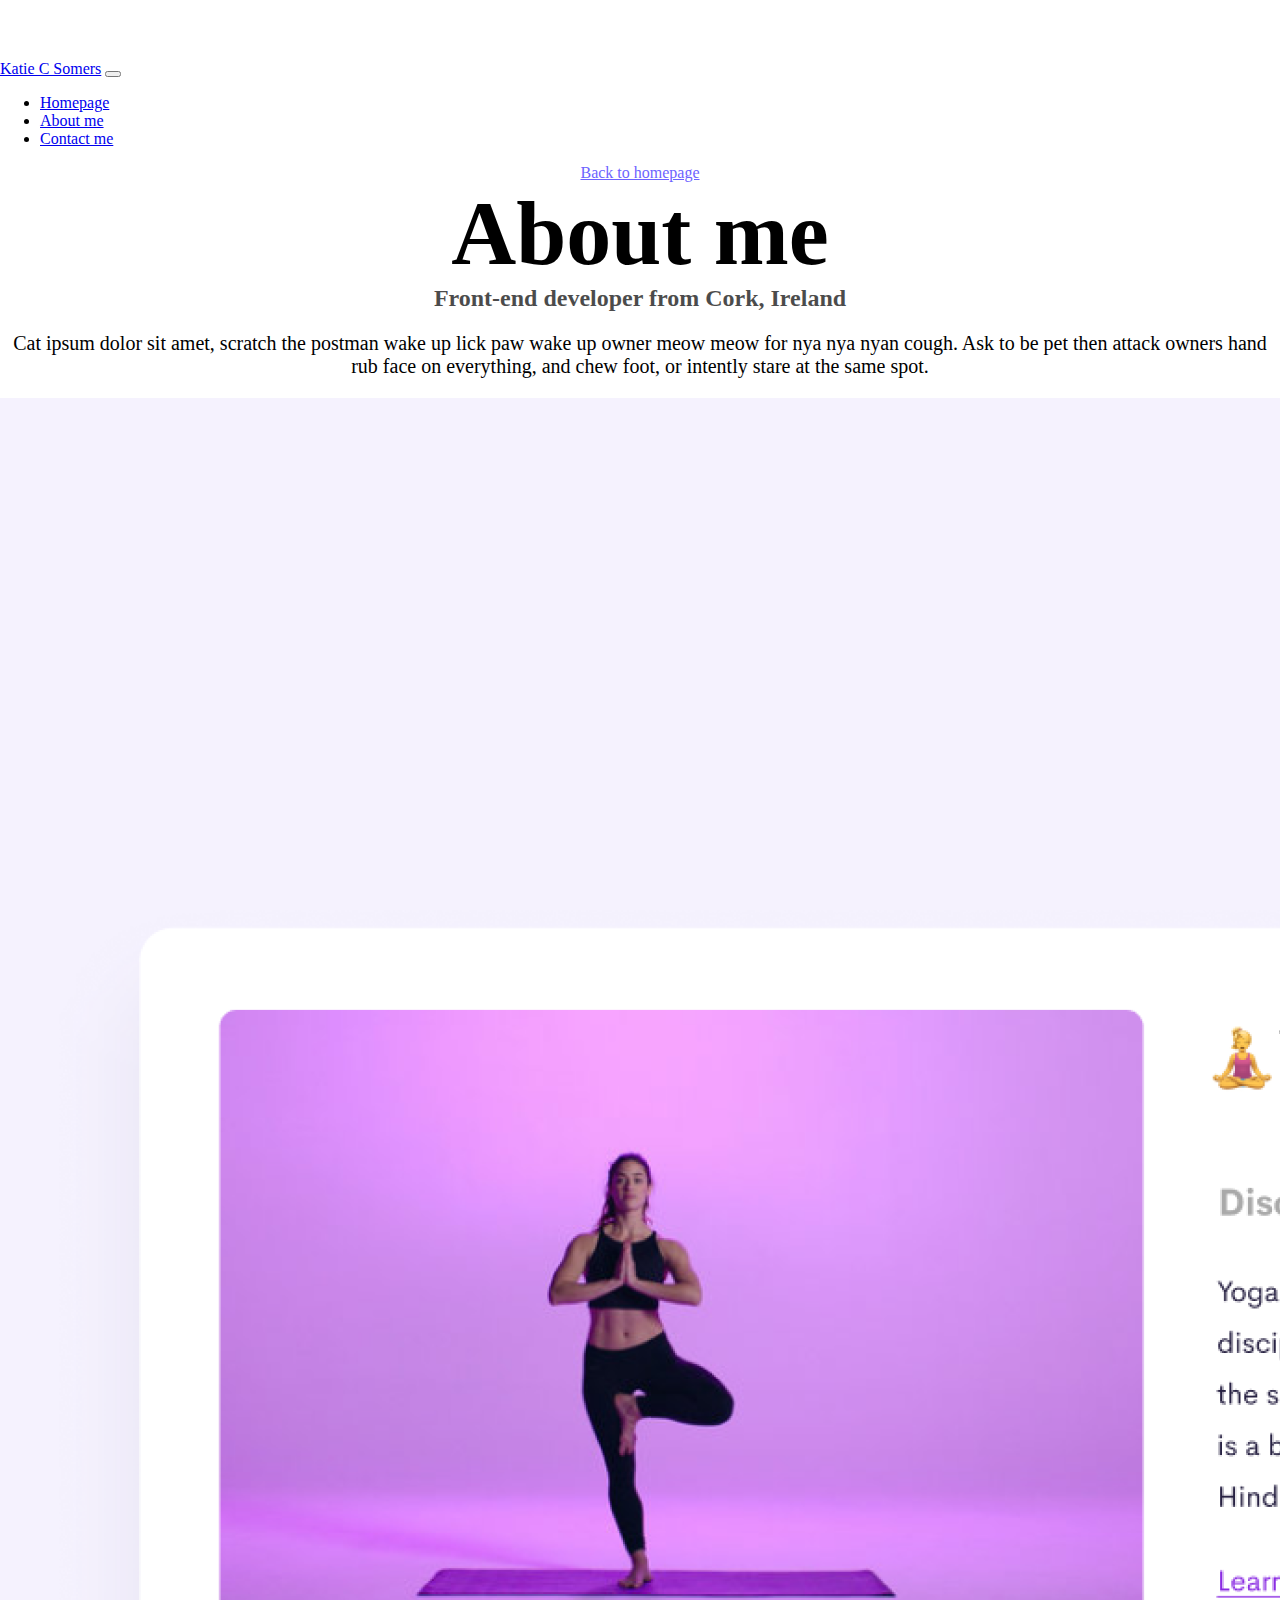
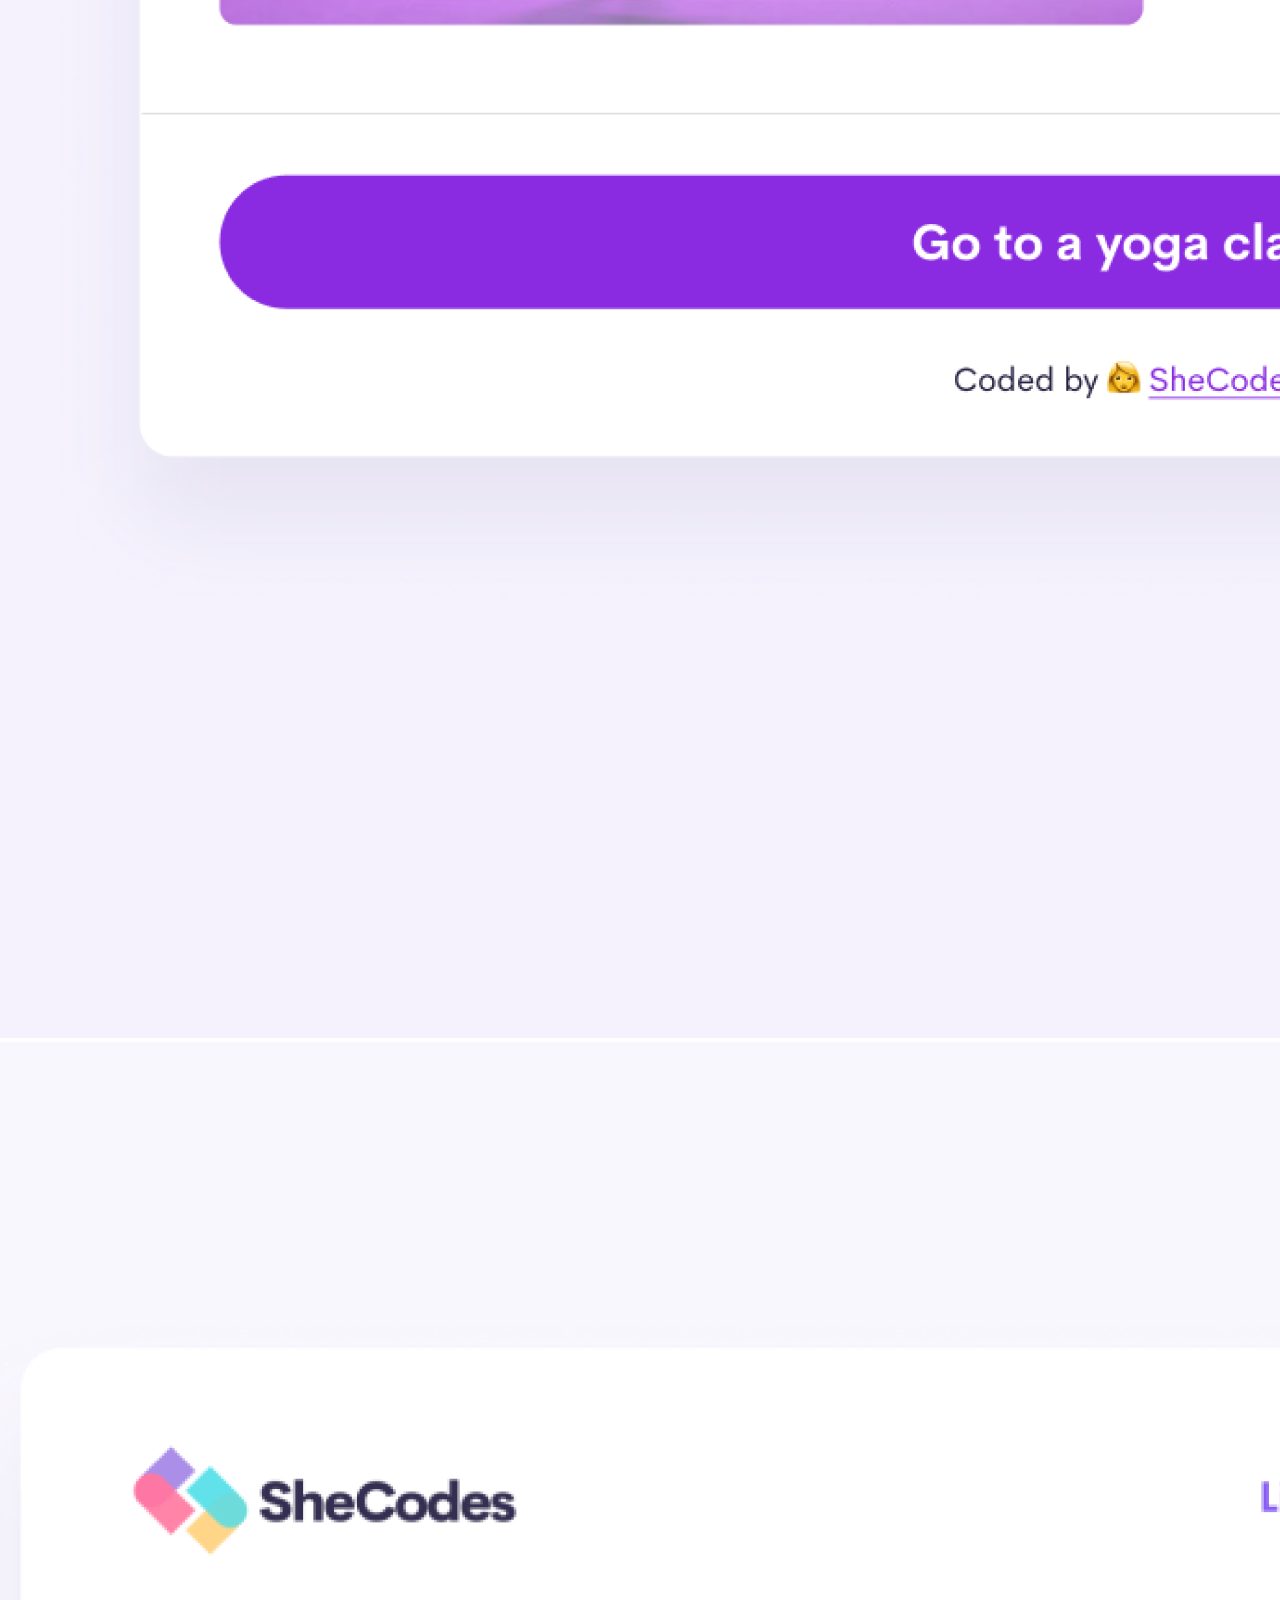
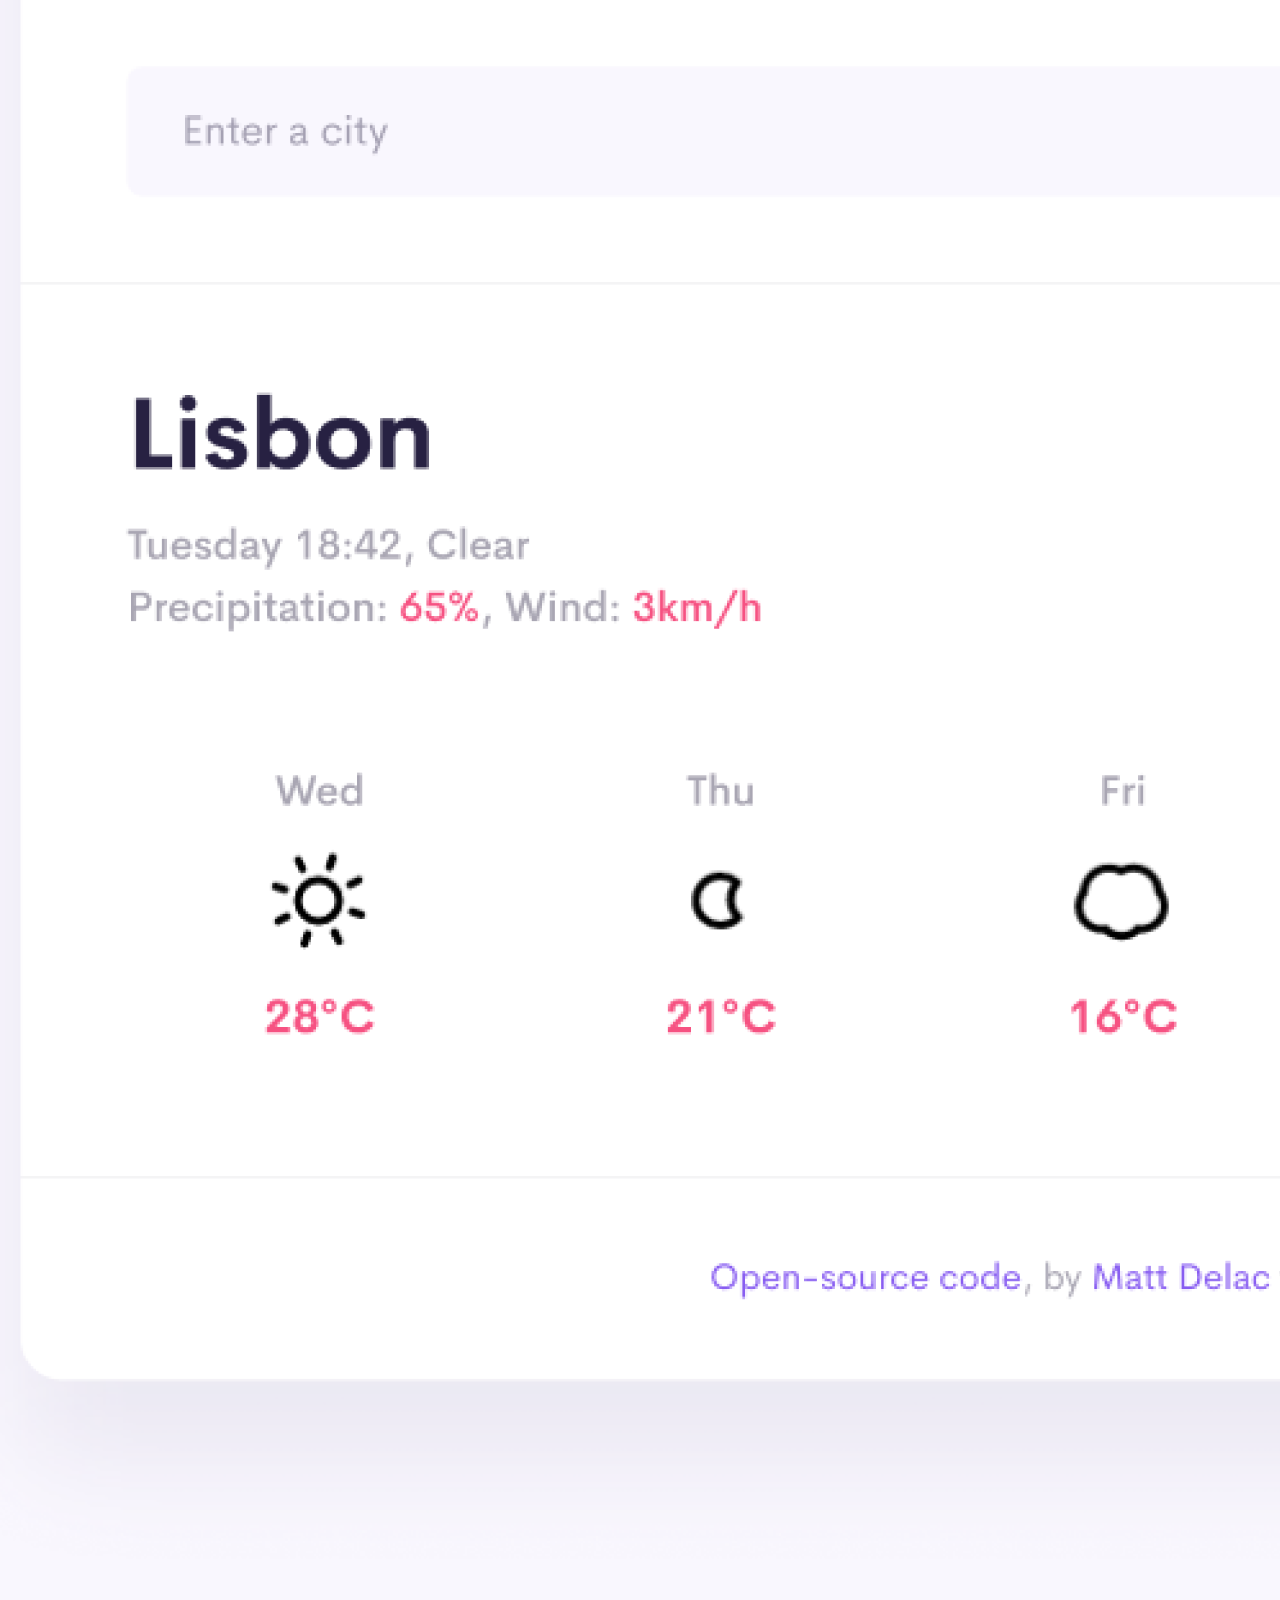
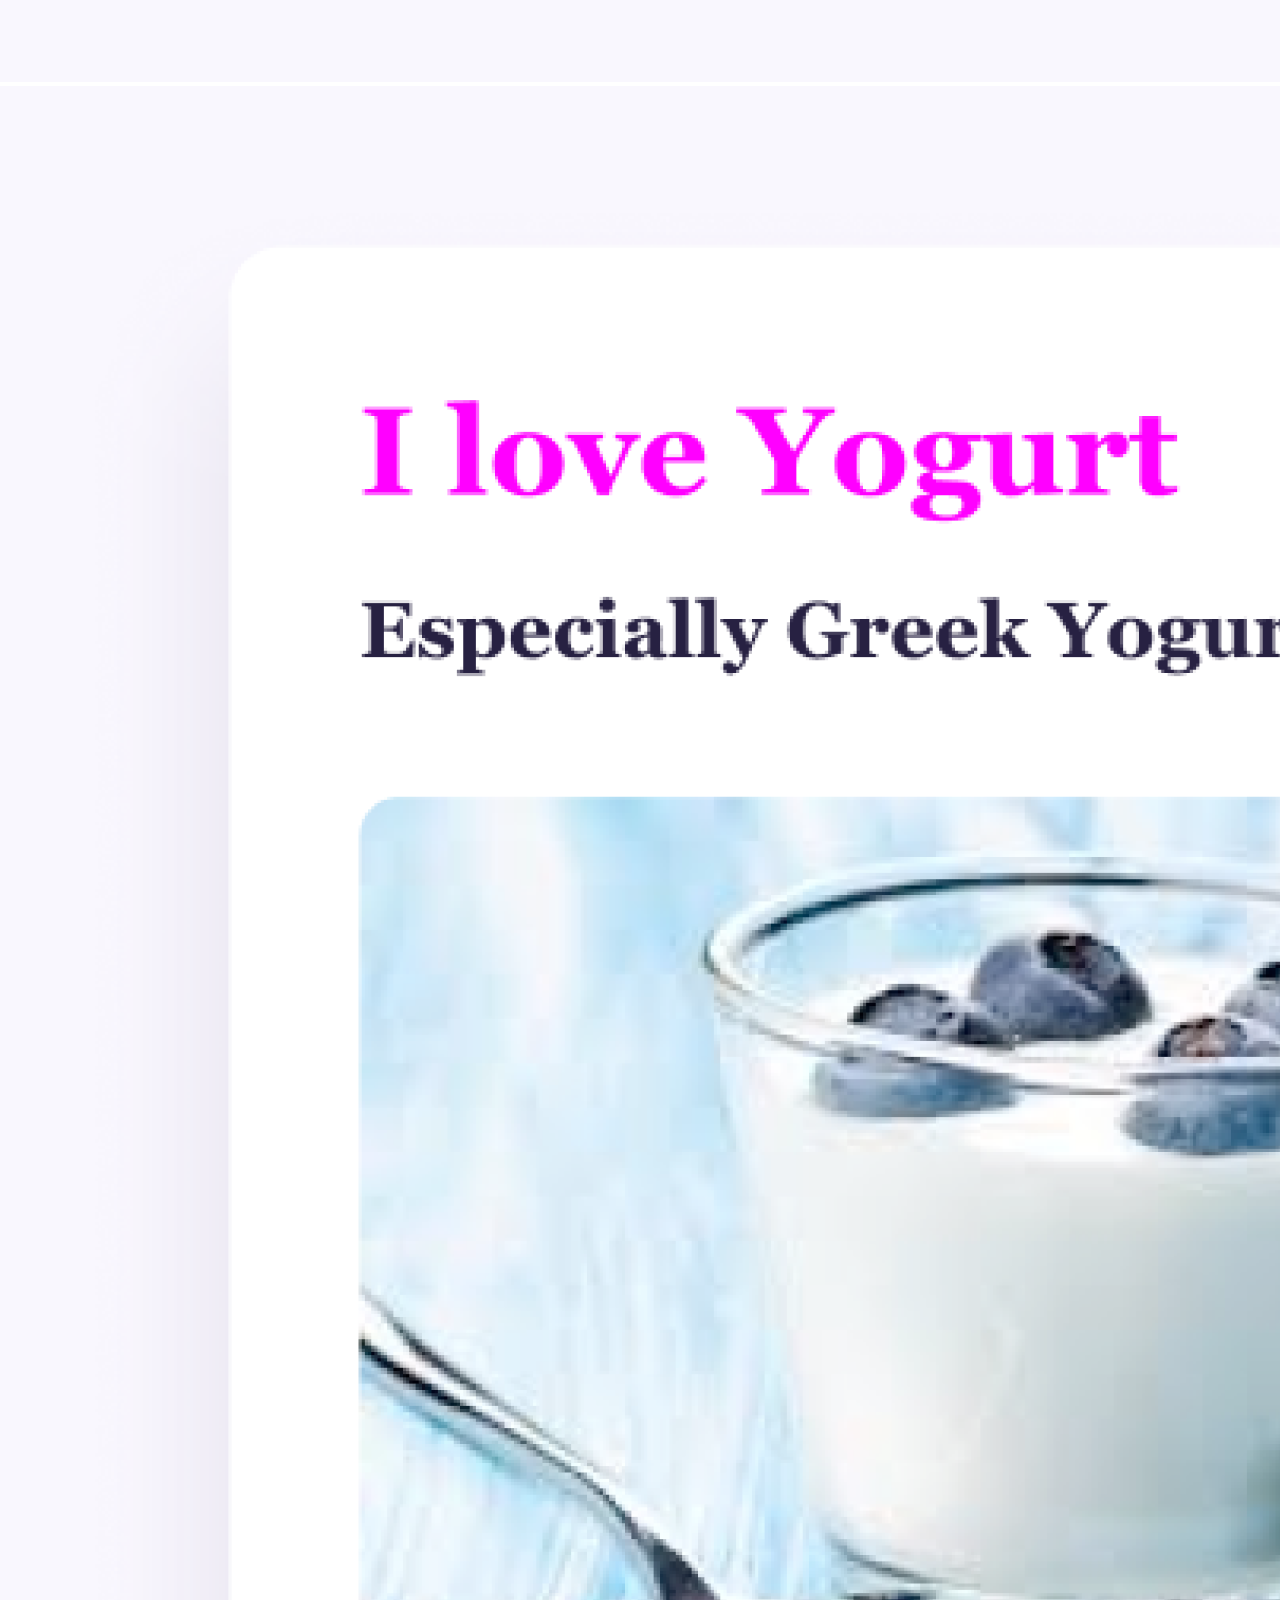
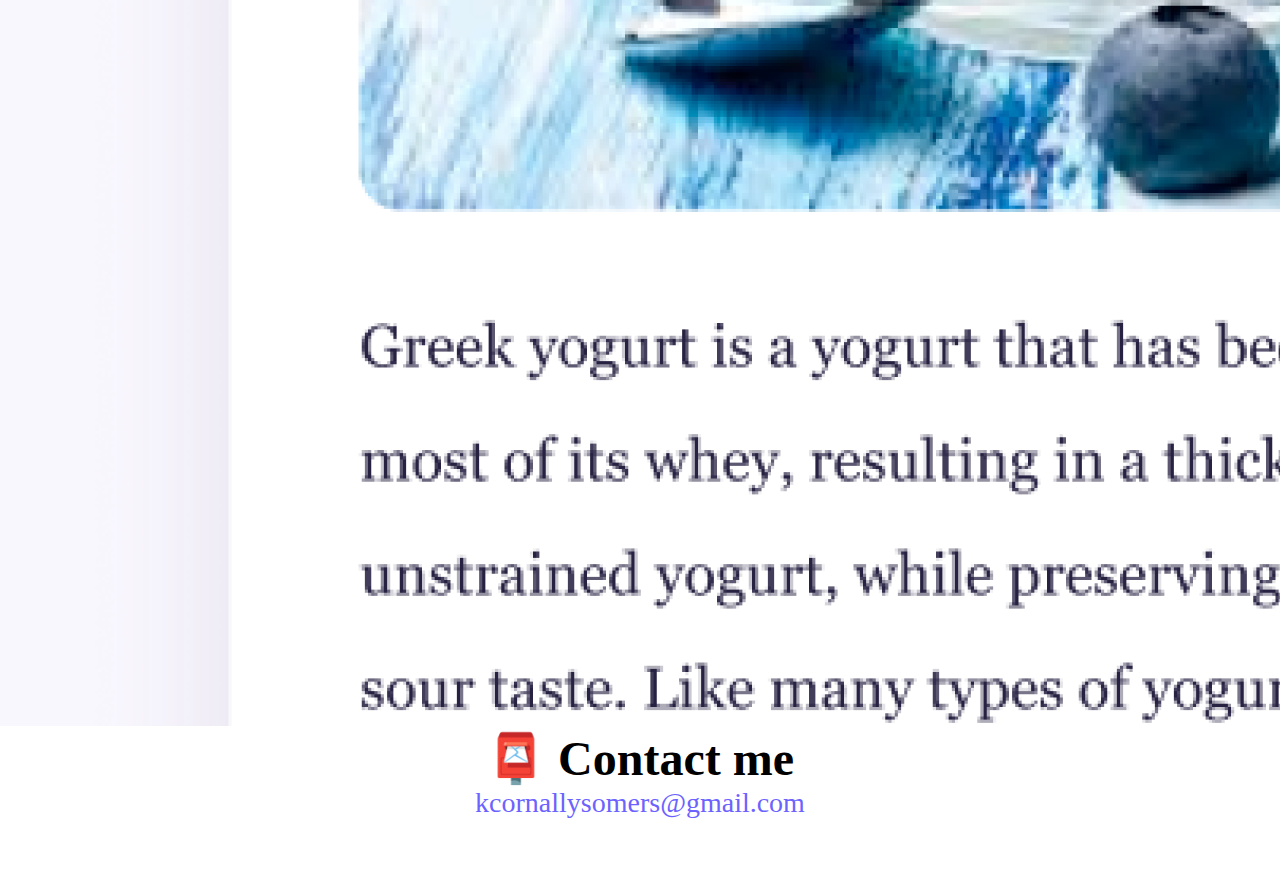
==== about.html @ aad59371 "Initial commit" ====
<!DOCTYPE html>
<html lang="en">
  <head>
    <meta charset="UTF-8" />
    <meta http-equiv="X-UA-Compatible" content="IE=edge" />
    <meta name="viewport" content="width=device-width, initial-scale=1.0" />
    <link
      href="https://cdn.jsdelivr.net/npm/bootstrap@5.2.2/dist/css/bootstrap.min.css"
      rel="stylesheet"
      integrity="sha384-Zenh87qX5JnK2Jl0vWa8Ck2rdkQ2Bzep5IDxbcnCeuOxjzrPF/et3URy9Bv1WTRi"
      crossorigin="anonymous"
    />
    <script
      src="https://cdn.jsdelivr.net/npm/bootstrap@5.2.2/dist/js/bootstrap.bundle.min.js"
      integrity="sha384-OERcA2EqjJCMA+/3y+gxIOqMEjwtxJY7qPCqsdltbNJuaOe923+mo//f6V8Qbsw3"
      crossorigin="anonymous"
    ></script>
    <link rel="stylesheet" href="style.css" />
    <title>About Katie C Somers</title>
  </head>
  <body>
    <nav class="navbar navbar-expand-lg bg-light fixed-top w-100">
      <div class="container">
        <a class="navbar-brand" href="#">Katie C Somers</a>
        <button
          class="navbar-toggler"
          type="button"
          data-bs-toggle="collapse"
          data-bs-target="#navbarNav"
          aria-controls="navbarNav"
          aria-expanded="false"
          aria-label="Toggle navigation"
        >
          <span class="navbar-toggler-icon"></span>
        </button>
        <div class="collapse navbar-collapse" id="navbarNav">
          <ul class="navbar-nav">
            <li class="nav-item">
              <a class="nav-link" aria-current="page" href="#">Homepage</a>
            </li>
            <li class="nav-item">
              <a class="nav-link active" href="about.html">About me</a>
            </li>
            <li class="nav-item">
              <a class="nav-link" href="about.html#contact">Contact me</a>
            </li>
          </ul>
        </div>
      </div>
    </nav>

    <a href="index.html" class="homepage-link">Back to homepage</a>
    <h1>About me</h1>
    <h3>Front-end developer from Cork, Ireland</h3>
    <p class="m-4">
      Cat ipsum dolor sit amet, scratch the postman wake up lick paw wake up
      owner meow meow for nya nya nyan cough. Ask to be pet then attack owners
      hand rub face on everything, and chew foot, or intently stare at the same
      spot.
    </p>
    <div class="container">
      <div class="row mt-3 mb-3">
        <div class="col-sm-4">
          <img
            src="images/yoga.png"
            alt="yoga picture"
            class="img-fluid shadow rounded p-2"
          />
        </div>
        <div class="col-sm-4">
          <img
            src="images/weather.png"
            alt="weather app picture"
            class="img-fluid shadow rounded p-2"
          />
        </div>
        <div class="col-sm-4">
          <img
            src="images/yogurt.png"
            alt="yoghurt app picture"
            class="img-fluid shadow rounded p-2"
          />
        </div>
      </div>
    </div>

    <div id="contact">
      <h2>📮 Contact me</h2>
      <a href="mailto:kcornallysomers@gmail.com" class="email-link">
        kcornallysomers@gmail.com
      </a>
    </div>
  </body>
</html>
---- style.css ----
:root {
  --primary-color: #6c63ff;
  --secondary-color: #f5f2fe;
  --box-shadow: 0 5px 10px rgba(0, 0, 0, 0.3);
}

body {
  margin: 60px auto;
  font-family: "Times New Roman", Times, serif;
}

h1,
h2,
h3 {
  text-align: center;
  margin: 0;
}

h1 {
  font-size: 90px;
}

h2 {
  font-size: 48px;
}

h3 {
  font-size: 24px;
  opacity: 0.7;
}

p {
  text-align: center;
  font-size: 20px;
}

.navigation-links {
  display: flex;
  margin-top: 40px;
  justify-content: center;
}

.navigation-links a {
  margin: 20px;
  border-radius: 4px;
  padding: 20px 15px;
  text-decoration: none;
  text-transform: capitalize;
}

.contact-link,
.yoga-link,
.weather-link,
.yogurt-link {
  background: var(--primary-color);
  box-shadow: var(--box-shadow);
  color: white;
}

.about-link {
  color: var(--primary-color);
  border: 1px solid var(--primary-color);
}

.homepage-link {
  color: var(--primary-color);
  text-align: center;
  display: block;
}
.launch-links {
  display: flex;
  margin-top: 20px;
  justify-content: start;
}
.launch-links a {
  border-radius: 4px;
  padding: 20px 15px;
  text-decoration: none;
  text-transform: capitalize;
}

.app-blurb {
  line-height: 1.5;
  font-size: 18px;
}

.email-link {
  display: flex;
  justify-content: center;
  color: var(--primary-color);
  font-size: 28px;
  text-decoration: none;
}

.email-link:hover {
  text-decoration: underline;
}
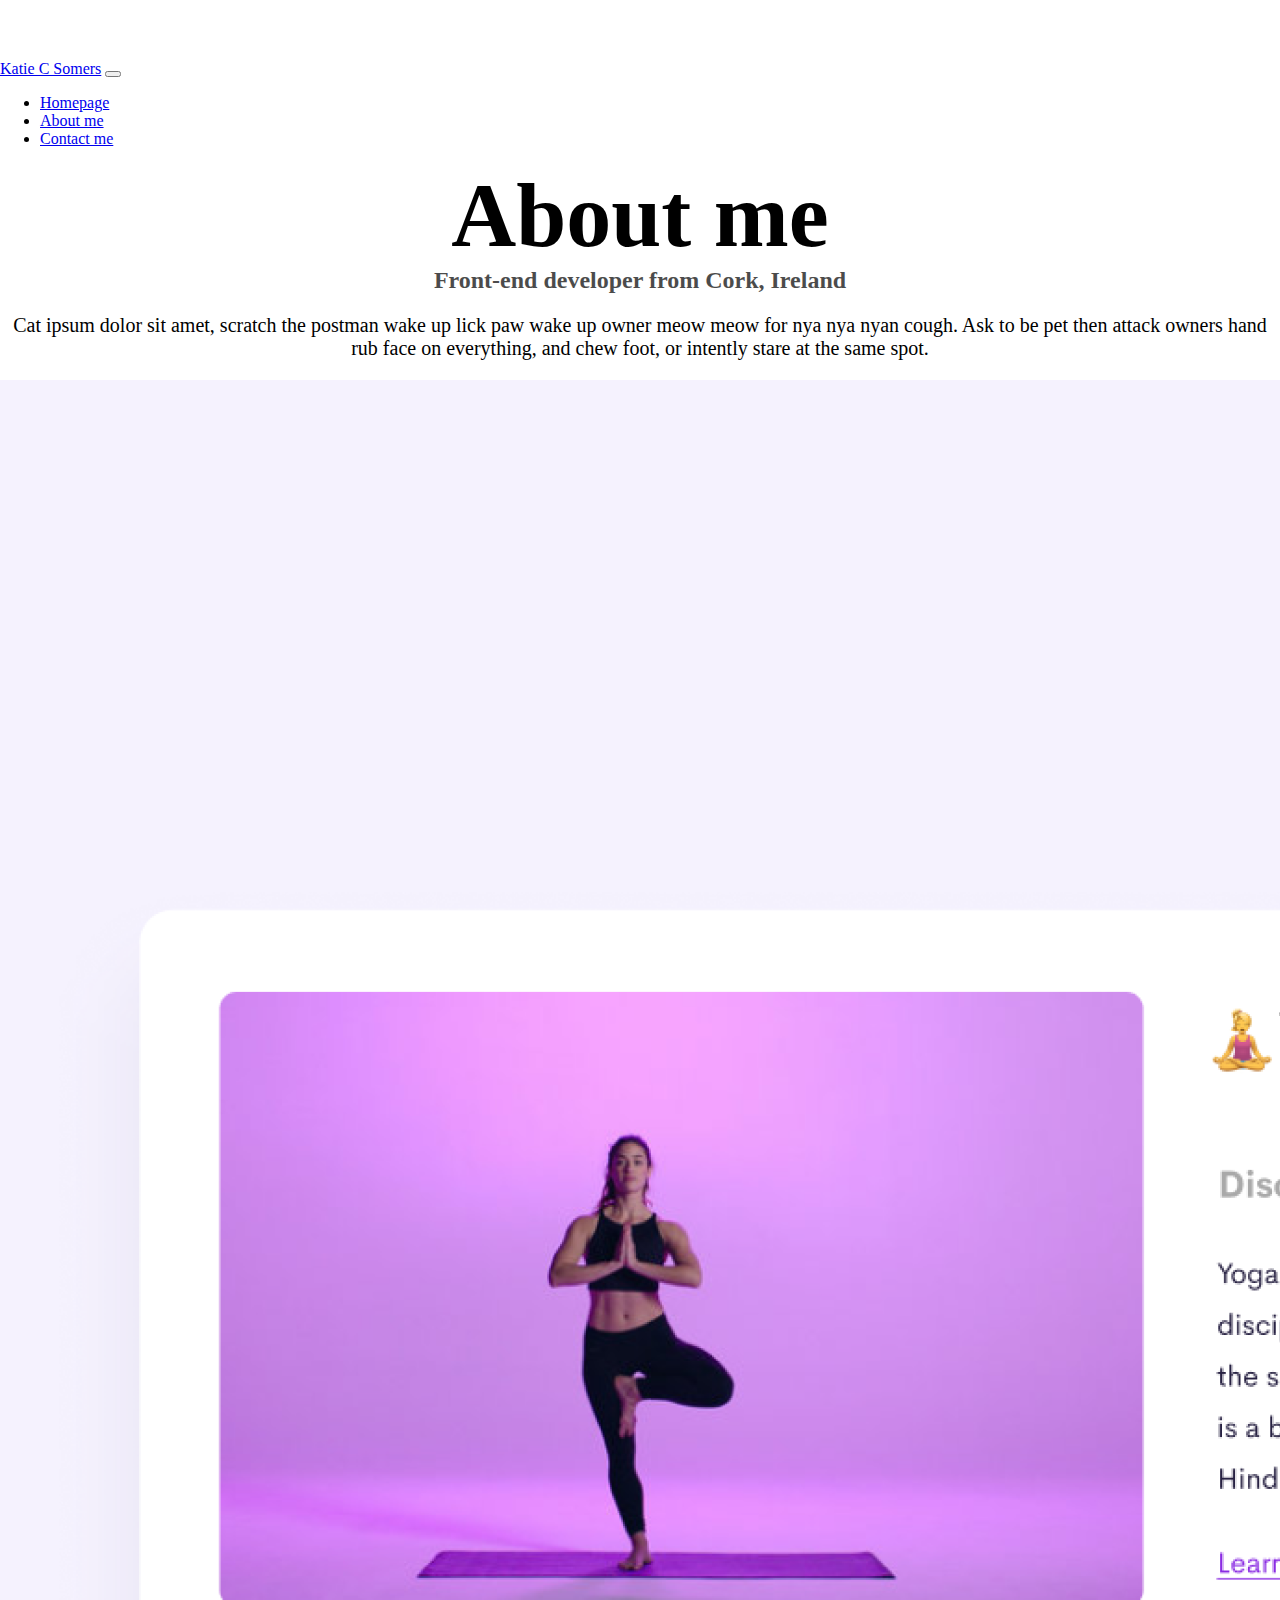
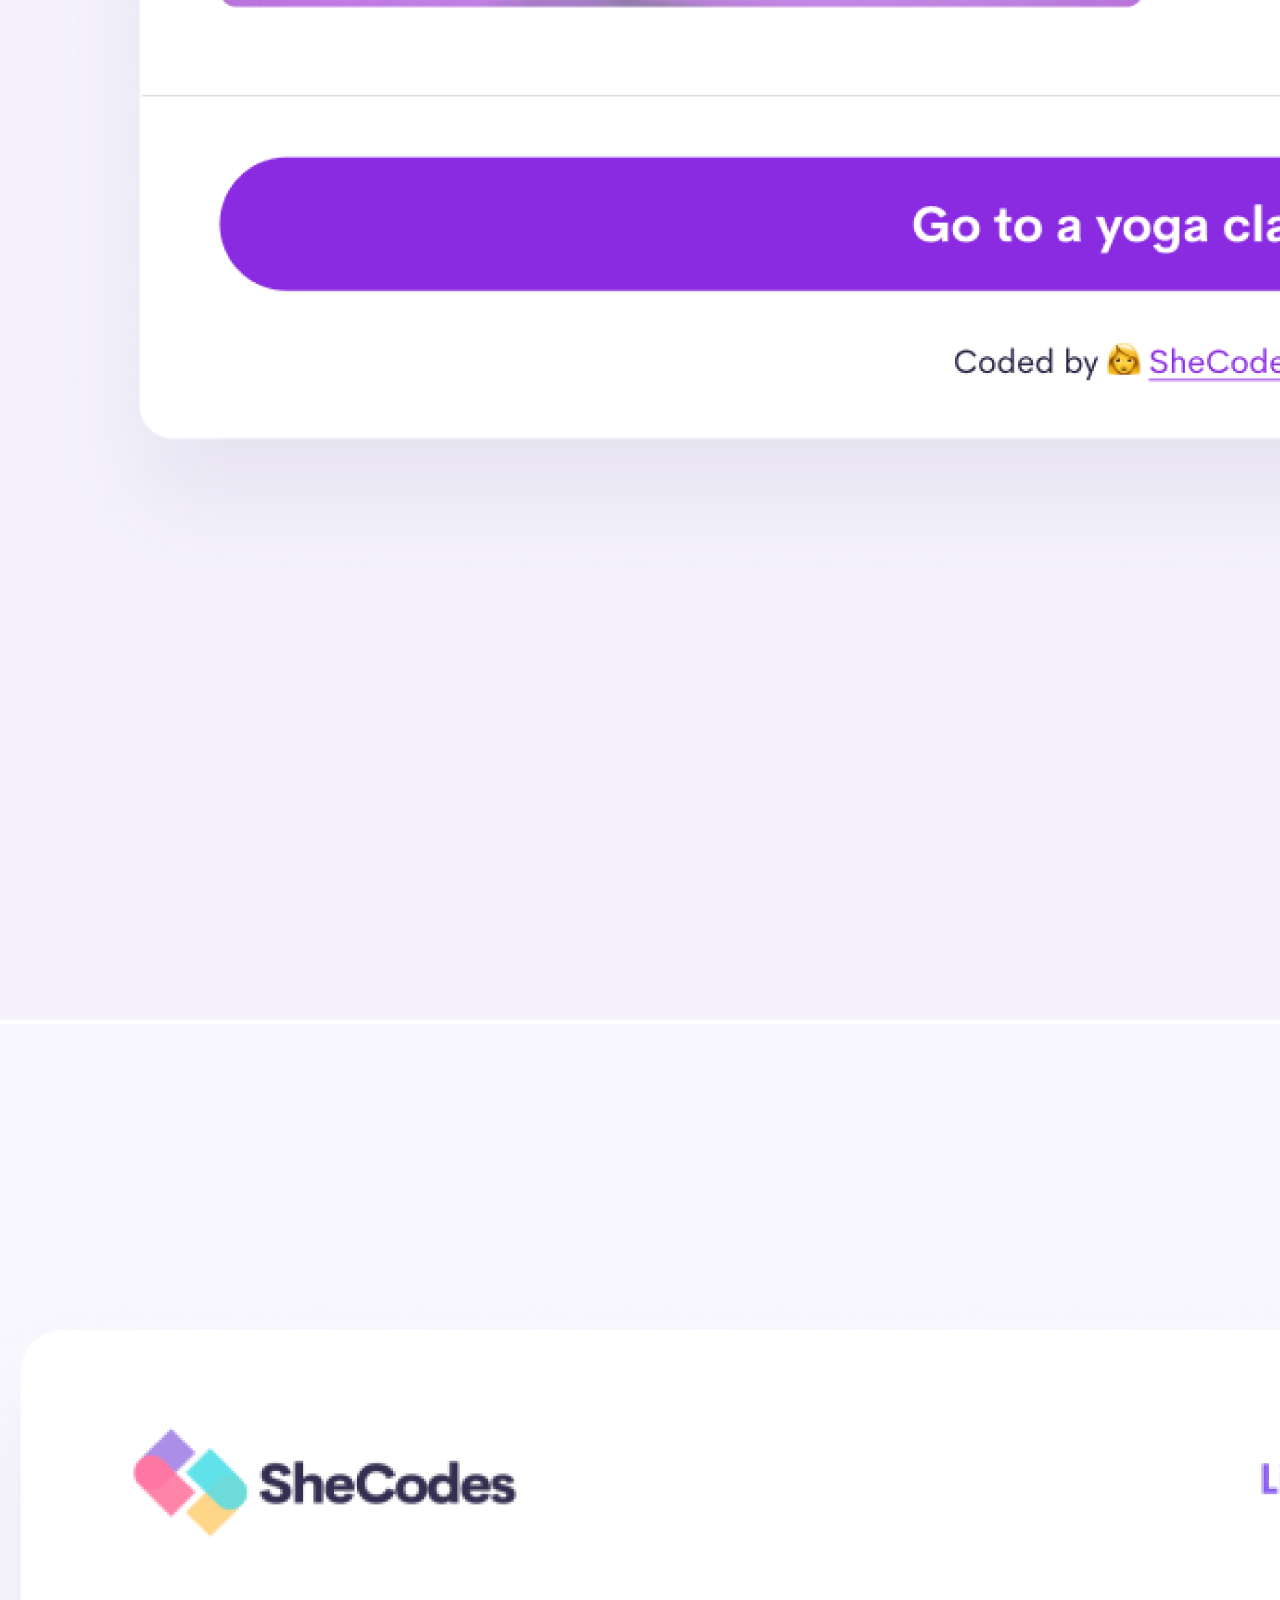
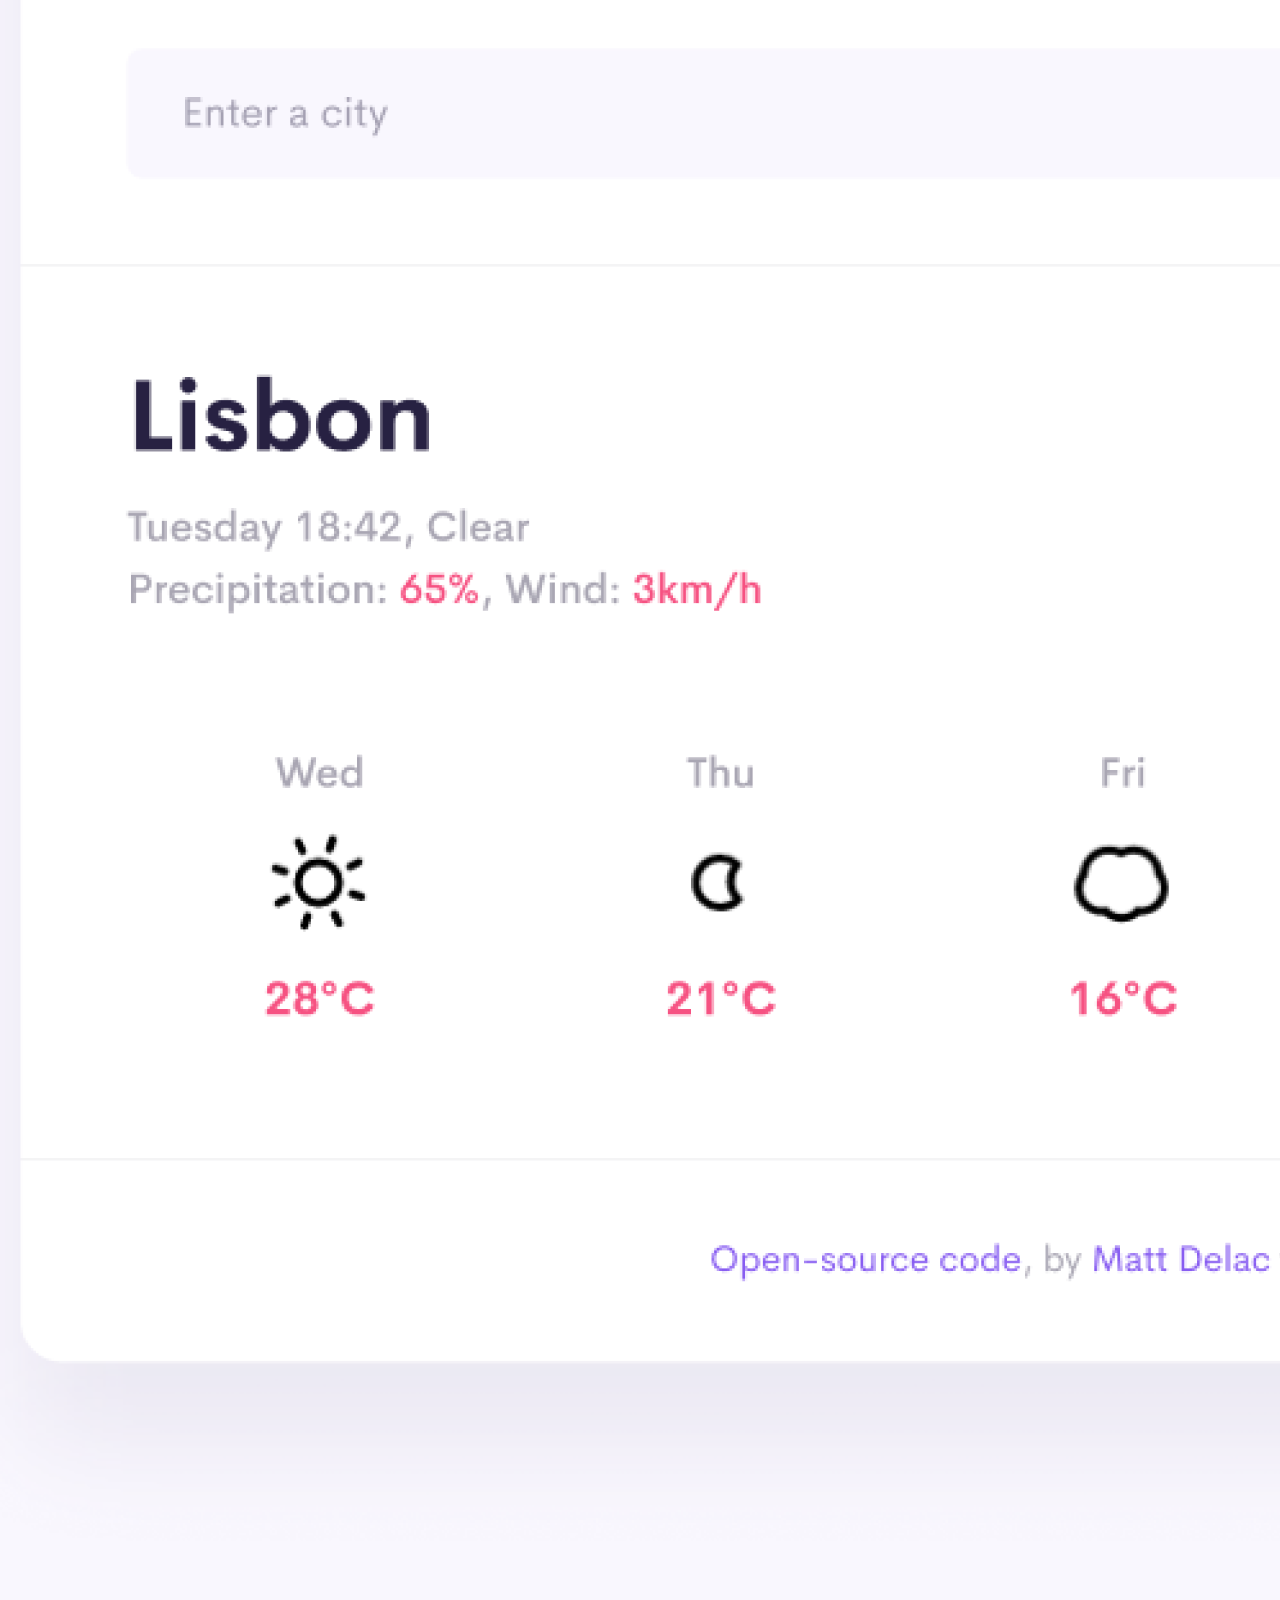
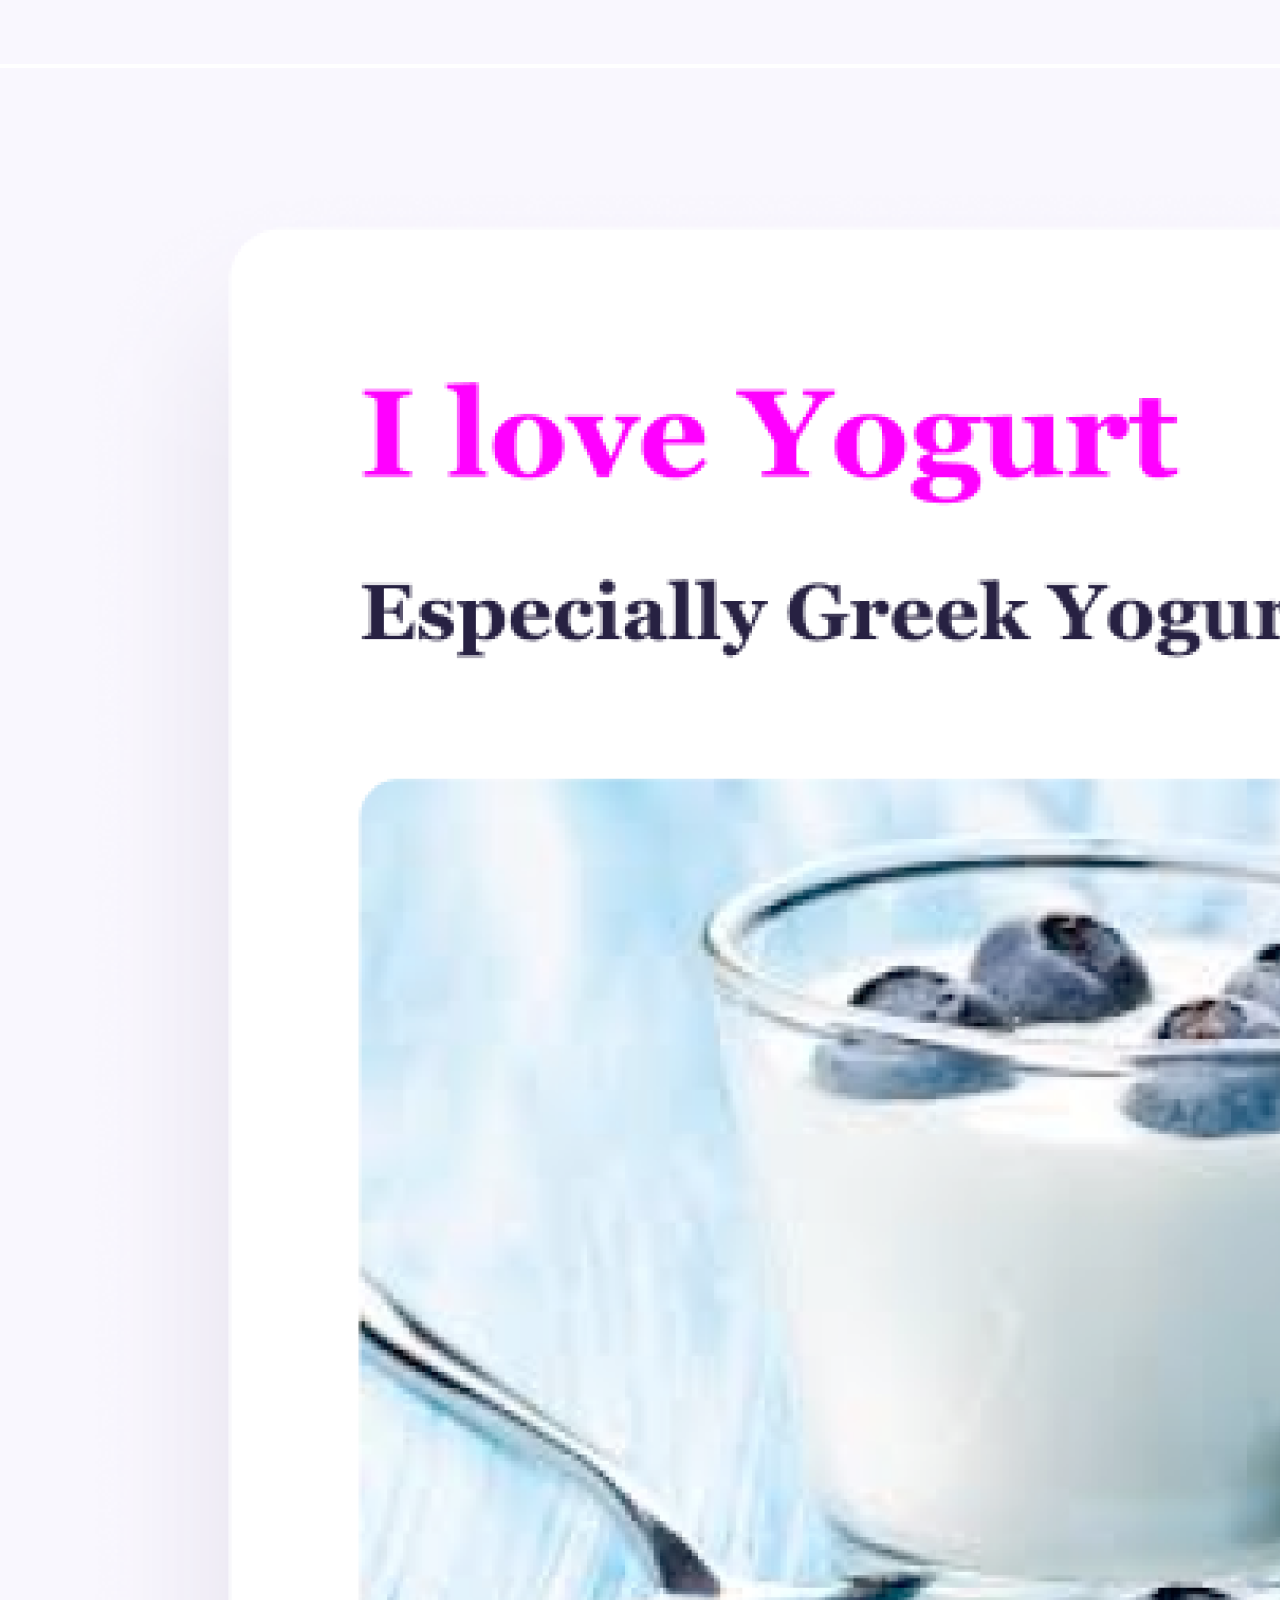
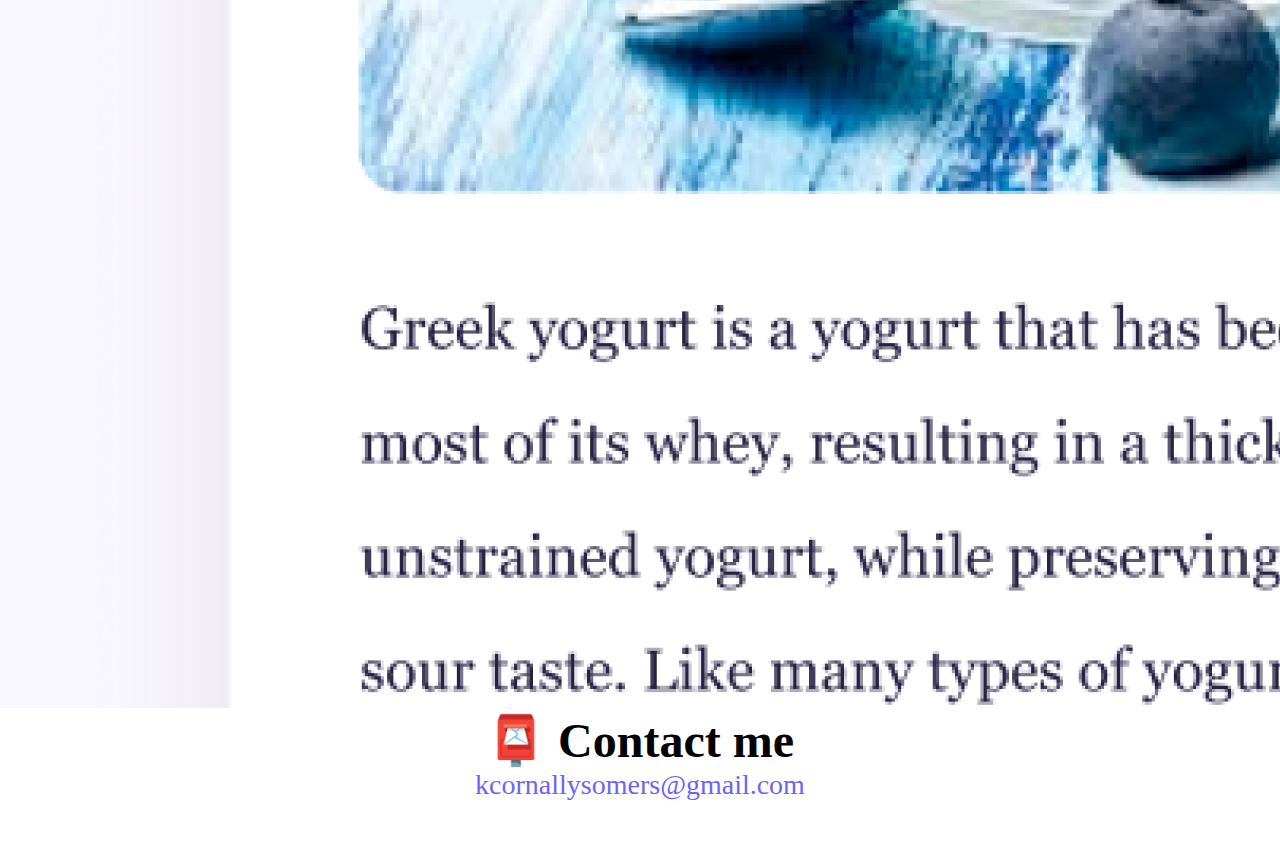
==== commit 4ff92cc9: "making SEO and responsive changes" ====
--- a/about.html
+++ b/about.html
@@ -1,94 +1,129 @@
 <!DOCTYPE html>
 <html lang="en">
-  <head>
-    <meta charset="UTF-8" />
-    <meta http-equiv="X-UA-Compatible" content="IE=edge" />
-    <meta name="viewport" content="width=device-width, initial-scale=1.0" />
-    <link
-      href="https://cdn.jsdelivr.net/npm/bootstrap@5.2.2/dist/css/bootstrap.min.css"
-      rel="stylesheet"
-      integrity="sha384-Zenh87qX5JnK2Jl0vWa8Ck2rdkQ2Bzep5IDxbcnCeuOxjzrPF/et3URy9Bv1WTRi"
-      crossorigin="anonymous"
-    />
-    <script
-      src="https://cdn.jsdelivr.net/npm/bootstrap@5.2.2/dist/js/bootstrap.bundle.min.js"
-      integrity="sha384-OERcA2EqjJCMA+/3y+gxIOqMEjwtxJY7qPCqsdltbNJuaOe923+mo//f6V8Qbsw3"
-      crossorigin="anonymous"
-    ></script>
-    <link rel="stylesheet" href="style.css" />
-    <title>About Katie C Somers</title>
-  </head>
-  <body>
-    <nav class="navbar navbar-expand-lg bg-light fixed-top w-100">
-      <div class="container">
-        <a class="navbar-brand" href="#">Katie C Somers</a>
-        <button
-          class="navbar-toggler"
-          type="button"
-          data-bs-toggle="collapse"
-          data-bs-target="#navbarNav"
-          aria-controls="navbarNav"
-          aria-expanded="false"
-          aria-label="Toggle navigation"
-        >
-          <span class="navbar-toggler-icon"></span>
-        </button>
-        <div class="collapse navbar-collapse" id="navbarNav">
-          <ul class="navbar-nav">
-            <li class="nav-item">
-              <a class="nav-link" aria-current="page" href="#">Homepage</a>
-            </li>
-            <li class="nav-item">
-              <a class="nav-link active" href="about.html">About me</a>
-            </li>
-            <li class="nav-item">
-              <a class="nav-link" href="about.html#contact">Contact me</a>
-            </li>
-          </ul>
-        </div>
-      </div>
-    </nav>
+	<head>
+		<meta charset="UTF-8" />
+		<meta
+			http-equiv="X-UA-Compatible"
+			content="IE=edge"
+		/>
+		<meta
+			name="viewport"
+			content="width=device-width, initial-scale=1.0"
+		/>
+		<meta
+			name="description"
+			content="Conatact detail and more information about Katie C Somers"
+		/>
+		<link
+			href="https://cdn.jsdelivr.net/npm/bootstrap@5.2.2/dist/css/bootstrap.min.css"
+			rel="stylesheet"
+			integrity="sha384-Zenh87qX5JnK2Jl0vWa8Ck2rdkQ2Bzep5IDxbcnCeuOxjzrPF/et3URy9Bv1WTRi"
+			crossorigin="anonymous"
+		/>
+		<script
+			src="https://cdn.jsdelivr.net/npm/bootstrap@5.2.2/dist/js/bootstrap.bundle.min.js"
+			integrity="sha384-OERcA2EqjJCMA+/3y+gxIOqMEjwtxJY7qPCqsdltbNJuaOe923+mo//f6V8Qbsw3"
+			crossorigin="anonymous"
+		></script>
+		<link
+			rel="stylesheet"
+			href="style.css"
+		/>
+		<title>About Katie C Somers</title>
+	</head>
+	<body>
+		<nav class="navbar navbar-expand-lg bg-light fixed-top w-100">
+			<div class="container">
+				<a
+					class="navbar-brand"
+					href="/"
+					>Katie C Somers</a
+				>
+				<button
+					class="navbar-toggler"
+					type="button"
+					data-bs-toggle="collapse"
+					data-bs-target="#navbarNav"
+					aria-controls="navbarNav"
+					aria-expanded="false"
+					aria-label="Toggle navigation"
+				>
+					<span class="navbar-toggler-icon"></span>
+				</button>
+				<div
+					class="collapse navbar-collapse"
+					id="navbarNav"
+				>
+					<ul class="navbar-nav">
+						<li class="nav-item">
+							<a
+								class="nav-link"
+								aria-current="page"
+								href="/"
+								>Homepage</a
+							>
+						</li>
+						<li class="nav-item">
+							<a
+								class="nav-link active"
+								href="/about.html"
+								>About me</a
+							>
+						</li>
+						<li class="nav-item">
+							<a
+								class="nav-link"
+								href="/about.html#contact"
+								>Contact me</a
+							>
+						</li>
+					</ul>
+				</div>
+			</div>
+		</nav>
+		<h1>About me</h1>
+		<h3>Front-end developer from Cork, Ireland</h3>
+		<p class="m-4">
+			Cat ipsum dolor sit amet, scratch the postman wake up lick paw wake up
+			owner meow meow for nya nya nyan cough. Ask to be pet then attack owners
+			hand rub face on everything, and chew foot, or intently stare at the same
+			spot.
+		</p>
+		<div class="container">
+			<div class="row mt-3 mb-3">
+				<div class="col-sm-4">
+					<img
+						src="/images/yoga.png"
+						alt="yoga application screenshot"
+						class="img-fluid shadow rounded p-2"
+					/>
+				</div>
+				<div class="col-sm-4">
+					<img
+						src="/images/weather.png"
+						alt="weather application screenshot"
+						class="img-fluid shadow rounded p-2"
+					/>
+				</div>
+				<div class="col-sm-4">
+					<img
+						src="/images/yogurt.png"
+						alt="yoghurt application screenshot"
+						class="img-fluid shadow rounded p-2"
+					/>
+				</div>
+			</div>
+		</div>
 
-    <a href="index.html" class="homepage-link">Back to homepage</a>
-    <h1>About me</h1>
-    <h3>Front-end developer from Cork, Ireland</h3>
-    <p class="m-4">
-      Cat ipsum dolor sit amet, scratch the postman wake up lick paw wake up
-      owner meow meow for nya nya nyan cough. Ask to be pet then attack owners
-      hand rub face on everything, and chew foot, or intently stare at the same
-      spot.
-    </p>
-    <div class="container">
-      <div class="row mt-3 mb-3">
-        <div class="col-sm-4">
-          <img
-            src="images/yoga.png"
-            alt="yoga picture"
-            class="img-fluid shadow rounded p-2"
-          />
-        </div>
-        <div class="col-sm-4">
-          <img
-            src="images/weather.png"
-            alt="weather app picture"
-            class="img-fluid shadow rounded p-2"
-          />
-        </div>
-        <div class="col-sm-4">
-          <img
-            src="images/yogurt.png"
-            alt="yoghurt app picture"
-            class="img-fluid shadow rounded p-2"
-          />
-        </div>
-      </div>
-    </div>
-
-    <div id="contact">
-      <h2>📮 Contact me</h2>
-      <a href="mailto:kcornallysomers@gmail.com" class="email-link">
-        kcornallysomers@gmail.com
-      </a>
-    </div>
-  </body>
+		<div id="contact">
+			<h2>📮 Contact me</h2>
+			<a
+				href="mailto:kcornallysomers@gmail.com"
+				class="email-link"
+				title="Send and email to Katie"
+			>
+				kcornallysomers@gmail.com
+			</a>
+		</div>
+	</body>
 </html>
--- a/style.css
+++ b/style.css
@@ -1,97 +1,128 @@
 :root {
-  --primary-color: #6c63ff;
-  --secondary-color: #f5f2fe;
-  --box-shadow: 0 5px 10px rgba(0, 0, 0, 0.3);
+	--primary-color: #6c63ff;
+	--secondary-color: #f5f2fe;
+	--box-shadow: 0 5px 10px rgba(0, 0, 0, 0.3);
 }
 
 body {
-  margin: 60px auto;
-  font-family: "Times New Roman", Times, serif;
+	margin: 60px auto;
+	font-family: "Times New Roman", Times, serif;
 }
 
 h1,
 h2,
 h3 {
-  text-align: center;
-  margin: 0;
+	text-align: center;
+	margin: 0;
 }
 
 h1 {
-  font-size: 90px;
+	font-size: 90px;
 }
 
 h2 {
-  font-size: 48px;
+	font-size: 48px;
 }
 
 h3 {
-  font-size: 24px;
-  opacity: 0.7;
+	font-size: 24px;
+	opacity: 0.7;
 }
 
 p {
-  text-align: center;
-  font-size: 20px;
+	text-align: center;
+	font-size: 20px;
+}
+
+@media (max-width: 576px) {
+	body {
+		margin-top: 80px;
+	}
+	h1 {
+		font-size: 40px;
+		margin: auto 5px;
+	}
+	h2 {
+		font-size: 24px;
+	}
+	h3 {
+		font-size: 20px;
+	}
+
+	.navigation-links a {
+		margin: 10px;
+		padding: 10px 8px;
+		font-size: 15px;
+	}
+	.launch-links {
+		margin-bottom: 10px;
+	}
+	.blurb-image {
+		display: none;
+	}
+	.blurb-heading {
+		font-weight: bold;
+	}
 }
 
 .navigation-links {
-  display: flex;
-  margin-top: 40px;
-  justify-content: center;
+	display: flex;
+	margin-top: 40px;
+	justify-content: center;
 }
 
 .navigation-links a {
-  margin: 20px;
-  border-radius: 4px;
-  padding: 20px 15px;
-  text-decoration: none;
-  text-transform: capitalize;
+	margin: 20px;
+	border-radius: 4px;
+	padding: 20px 15px;
+	text-decoration: none;
+	text-transform: capitalize;
 }
 
 .contact-link,
 .yoga-link,
 .weather-link,
 .yogurt-link {
-  background: var(--primary-color);
-  box-shadow: var(--box-shadow);
-  color: white;
+	background: var(--primary-color);
+	box-shadow: var(--box-shadow);
+	color: white;
 }
 
 .about-link {
-  color: var(--primary-color);
-  border: 1px solid var(--primary-color);
+	color: var(--primary-color);
+	border: 1px solid var(--primary-color);
 }
 
 .homepage-link {
-  color: var(--primary-color);
-  text-align: center;
-  display: block;
+	color: var(--primary-color);
+	text-align: center;
+	display: block;
 }
 .launch-links {
-  display: flex;
-  margin-top: 20px;
-  justify-content: start;
+	display: flex;
+	margin-top: 20px;
+	justify-content: start;
 }
 .launch-links a {
-  border-radius: 4px;
-  padding: 20px 15px;
-  text-decoration: none;
-  text-transform: capitalize;
+	border-radius: 4px;
+	padding: 20px 15px;
+	text-decoration: none;
+	text-transform: capitalize;
 }
 
 .app-blurb {
-  line-height: 1.5;
-  font-size: 18px;
+	line-height: 1.5;
+	font-size: 18px;
 }
 
 .email-link {
-  display: flex;
-  justify-content: center;
-  color: var(--primary-color);
-  font-size: 28px;
-  text-decoration: none;
+	display: flex;
+	justify-content: center;
+	color: var(--primary-color);
+	font-size: 28px;
+	text-decoration: none;
 }
 
 .email-link:hover {
-  text-decoration: underline;
+	text-decoration: underline;
 }
